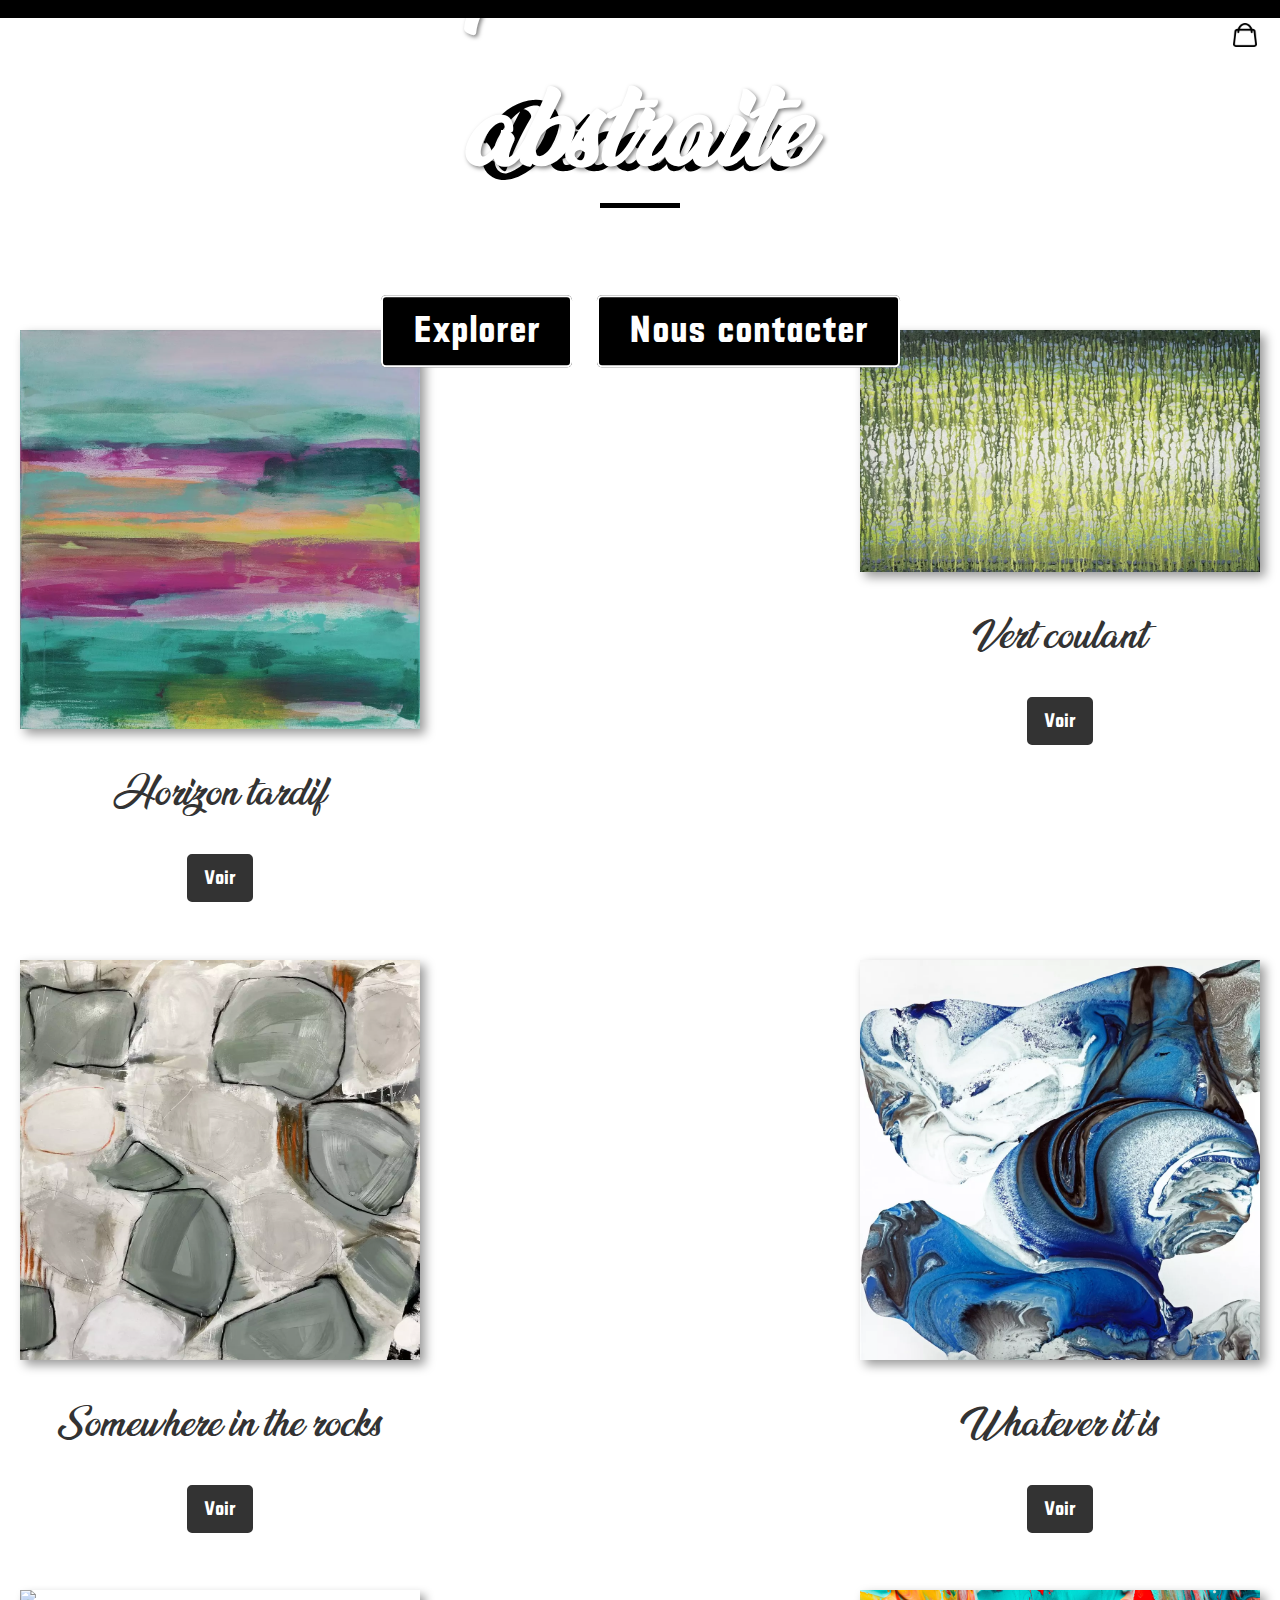
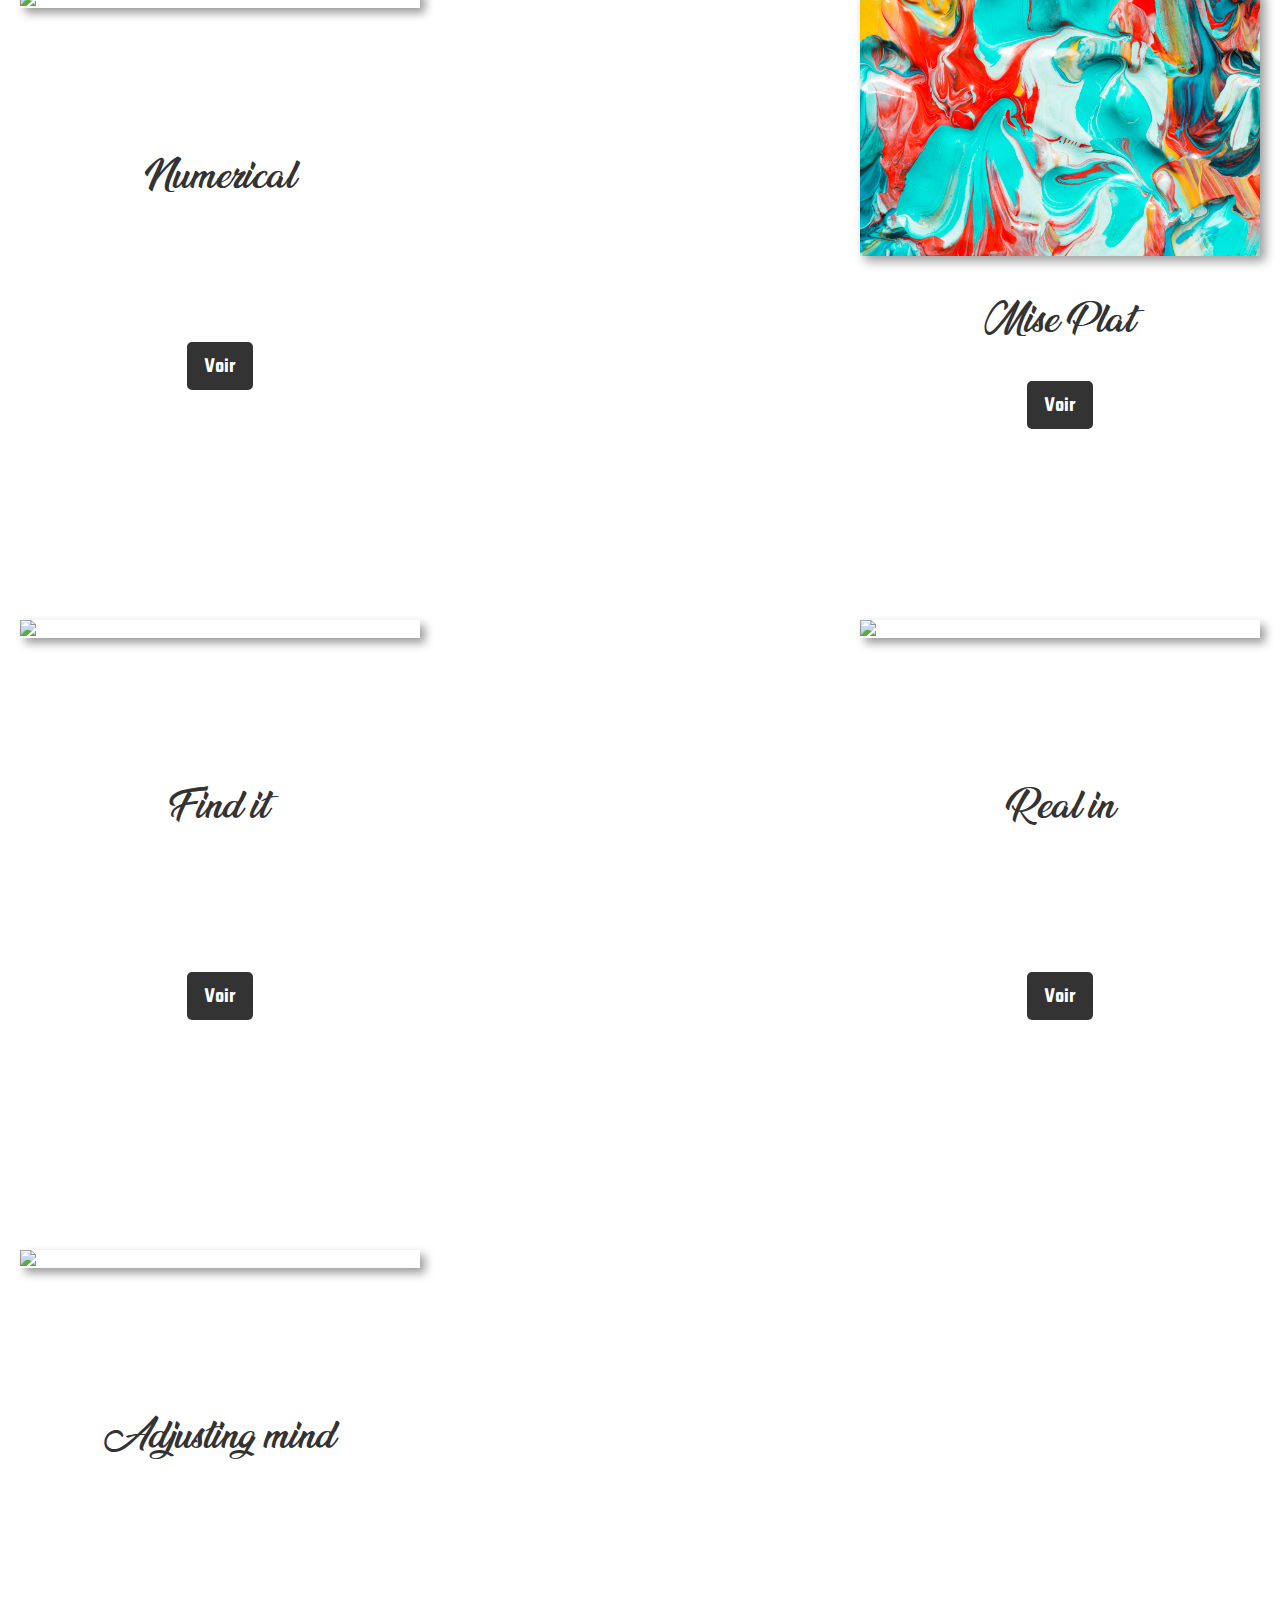
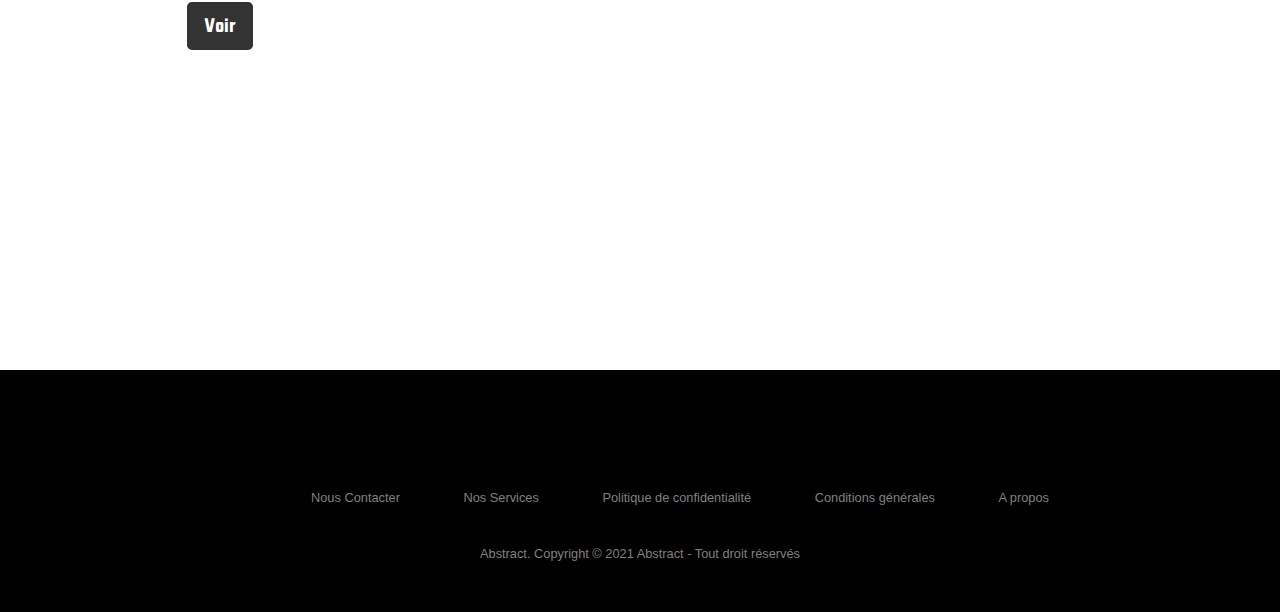
==== index.html @ 8846ce7d "Update and rename accueil.html to index.html" ====
<!DOCTYPE html>
<html>
<head>
    <title>Accueil</title>
    <link rel="stylesheet" href="accueil.css">
</head>
<body>
    <div id="photo-contain">
        <img id="photo" src="peinture-abstraite-toile.jpg" alt="Photo">
        <div id="logo">
            <a href="accueil.html" class="logo">Abstract.</a>
            <a href="panier.html" id="logo-link">
                <div id="logo-contain">
                    <img src="sac-a-main.png" alt="Logo" id="logo-top-right">
                </div>
            </a>
        </div>
        <div id="content">
            <h1 class="title">Achetez votre peinture abstraite</h1>
            <div id="button-contain">
                <a class="button" href="#discover-title">Explorer</a>
                <a class="button" href="autre-page.html">Nous contacter</a>
            </div>
        </div>
        <div id="black-bar"></div>
    </div>
    <h2 id="discover-title">Découvrir</h2>
    <div id="box-contain">
        <div class="box">
            <img src="photos_article_1/1120xAUTO_processed_art_2022_01_ea258ec7-8587-41ac-adff-08ef51278dc9-main-master.jpeg" alt="Image 1">
            <p>Horizon tardif</p>
            <a href="page_article_1.html" class="voir-button">Voir</a>
        </div>
        <div class="box"> 
            <img src="photos_article_2/1120xAUTO_processed_art_2022_01_66db294d-8dca-41bf-b1e5-d38fec950546-main-master.jpeg" alt="Image 2">
            <p>Vert coulant</p>
            <a href="page_article_2.html" class="voir-button">Voir</a>
        </div>
        <div class="box"> 
            <img src="photos_article_3/1120xAUTO_processed_art_2023_03_a0c05e18-d6f7-4e67-b605-edbe82fbefbd-main-master.jpeg" alt="Image 3">
            <p>Somewhere in the rocks</p>
            <a href="page_article_3.html" class="voir-button">Voir</a>
        </div>
        <div class="box"> 
            <img src="photo_article_4/1120xAUTO_processed_art_2022_03_87aee39a-a200-4c32-bcc0-c1d921a30d81-main-master.jpeg" alt="Image 4">
            <p>Whatever it is</p>
            <a href="page_article_4.html" class="voir-button">Voir</a>
        </div>
        <div class="box"> 
            <img src="bel-art-numerique-abstrait-geometrique-moderne-colore.jpg" alt="Image 4">
            <p>Numerical</p>
            <a href="lien_vers_page_voir.html" class="voir-button">Voir</a>
        </div>
        <div class="box"> 
            <img src="mise-plat-peinture-multicolore-creative-surface.jpg" alt="Image 4">
            <p>Mise Plat</p>
            <a href="lien_vers_page_voir.html" class="voir-button">Voir</a>
        </div>
        <div class="box"> 
            <img src="toile-fond-abstraite-aquarelle-encre-cree-design-grunge-dynamique-genere-par-ia.jpg" alt="Image 4">
            <p>Find it</p>
            <a href="lien_vers_page_voir.html" class="voir-button">Voir</a>
        </div>
        <div class="box"> 
            <img src="peinture-abstraite-toile.jpg" alt="Image 4">
            <p>Real in</p>
            <a href="lien_vers_page_voir.html" class="voir-button">Voir</a>
        </div>
        <div class="box"> 
            <img src="peinture-abstraite-toile.jpg" alt="Image 4">
            <p>Adjusting mind</p>
            <a href="lien_vers_page_voir.html" class="voir-button">Voir</a>
        </div>
    </div>
</body>
<body>
<footer>
<div class="footer">
<div class="row">
<a href="#"><i class="fa fa-facebook"></i></a>
<a href="#"><i class="fa fa-instagram"></i></a>
<a href="#"><i class="fa fa-youtube"></i></a>
<a href="#"><i class="fa fa-twitter"></i></a>
</div>

<div class="row">
<ul>
<li><a href="#">Nous Contacter</a></li>
<li><a href="#">Nos Services</a></li>
<li><a href="#">Politique de confidentialité</a></li>
<li><a href="#">Conditions générales</a></li>
<li><a href="#">A propos</a></li>
</ul>
</div>

<div class="row">
Abstract. Copyright © 2021 Abstract - Tout droit réservés 
</div>
</div>
</footer>
</html>
---- accueil.css ----
@font-face {
    font-family: yorkshire;
    src: url('/fonts/LTYorkshire-Regular.otf')
}
@font-face {
    font-family: ananda;
    src: url('/fonts/AnandaBlackPersonalUseRegular-rg9Rx.ttf')
}


body{
    margin: 0;
    padding: 0;
    overflow-x:hidden;
}



#photo-contain {
    text-align: center;
    position: relative;
    width: 100%;
    z-index: 0;

}
#photo {
    width: 100%;
    height: 900px;
    object-fit: cover;
    filter: brightness(40%); 
}
#logo-contain {
    position : fixed;
    top: 10px; 
    right: 10px;
    width: 50px; 
    height: 50px;
    display: flex;
    align-items: center;
    justify-content: center;
    background-color: #fff; 
    border-radius: 50%; 
    transition: transform 0.3s;

}


#logo-top-right { 
    z-index: 2; 
    width: 24px; 
    transition: transform 0.3s;

}
#logo-contain:hover {
    transform: scale(1.2); 
}
.logo {
    position: absolute;
    top: 0;
    width : auto;
    text-align: center;
    font-family: yorkshire;
    text-decoration: none;
    color: #fff;
    font-size: 24px;
    font-family: yorkshire;
    padding: 20px 0;
}

#content {
    position: absolute;
    top: 40%;
    left: 50%;
    transform: translate(-50%, -50%);
    text-align: center;
}
.title {
    font-size: 96px; 
    color: #fff; 
    text-shadow: 2px 2px 4px rgba(0, 0, 0, 0.5);
    margin-bottom: 100px; 
    font-family: ananda;
}
#button-contain {
    text-align: center;
    font-family : yorkshire;
}
.button {
    margin: 10px;
    padding: 15px 30px; 
    background-color: #000; 
    color: #fff; 
    border: 2px solid #fff; 
    border-radius: 5px;
    cursor: pointer;
    font-size: 38px; 
    text-decoration: none;
}

#black-bar {
    position: absolute;
    bottom: 0;
    left: 0;
    width: 100%;
    height: 50px; 
    background-color: #000; 
    z-index: 1; 
}

#discover-title {
    text-align: center;
    color: black;
    font-size: 74px;
    font-family: ananda;
    padding-bottom: 50px;
}

#discover-title:after {
    content: "";
    display: block;
    margin: 0 auto;
    width: 80px; 
    height: 5px; 
    background-color: black;
}
#box-contain {
    display: flex;
    justify-content: space-between;
    margin-top: 20px;
    flex-wrap: wrap;
    padding-bottom: 100px;

}

.box {
    height: 400px;
    flex: 0 1 calc(25% - 20px); 
    background-color: #fff; 
    color: #fff; 
    text-align: center;
    padding: 10px;
    margin-bottom: 20px; 
    text-align: center;
    display: flex;
    flex-direction: column;
    justify-content: space-between;
    align-items: center;
    margin-left: 10px;
    margin-right: 10px;
    padding-bottom : 200px;
}

.box img {
    width: 400px;
    max-height: 100%;
    box-shadow: 5px 5px 10px rgba(0, 0, 0, 0.4);
}
.voir-button {
    display: block;
    background-color: #333; 
    color: #fff; 
    text-align: right;
    text-decoration: none;
    padding: 10px 15px;
    border: 2px solid #333;
    border-radius: 5px;
    transition: background-color 0.3s, color 0.3s;
    font-family: yorkshire;
    font-size: 20px;
}

.voir-button:hover {
    background-color: #fff; 
    color: #333; 
    border: 2px solid #333;
}
.box p {
    font-size: 34px; 
    color: #333; 
    font-family: ananda;
    text-align: center ;
}
.box img:hover {
    transform: scale(1.05);
}


.footer{
    background:#000;
    padding:30px 0px;
    font-family: 'Play', sans-serif;
    text-align:center;
    }
    
    .footer .row{
    width:100%;
    margin:1% 0%;
    padding:0.6% 0%;
    color:gray;
    font-size:0.8em;
    }
    
    .footer .row a{
    text-decoration:none;
    color:gray;
    transition:0.5s;
    }
    
    .footer .row a:hover{
    color:#fff;
    }
    
    .footer .row ul{
    width:100%;

    }
    
    .footer .row ul li{
    display:inline-block;
    margin:0px 30px;

    }
    
    .footer .row a i{
    font-size:2em;
    margin:0% 1%;

    }
    
    @media (max-width:768px){
    .footer{
    text-align:left;
    padding:5%;
    }
    .footer .row ul li{
    display:block;
    margin:10px 0px;
    text-align:left;
    }
    .footer .row a i{
    margin:0% 3%;
    }
    }
    @media (max-width: 768px) {
        #photo-contain {
            text-align: center; 
        }
    
        #photo {
            height: auto; 
        }
    
        #logo-contain {
            position: static; 
            width: auto;
            height: auto;
            display: inline-block; 
            margin-top: 20px;
        }
    
        #logo-top-right {
            width: 24px;
            height: auto;
        }
    
        .logo {
            position: absolute;
            left: 50%; 
            transform: translateX(-50%);
        }
    
        #content {
            padding: 20px; 
        }
    
        .title {
            font-size: 36px; 
            margin-bottom: 50px;
        }
    
        #button-contain {
            display: flex;
            flex-direction: column; 
        }
    
        .button {
            margin: 10px;
            padding: 10px 20px; 
            font-size: 24px; 
        }
    

        #discover-title {
            font-size: 36px;
            padding-bottom: 20px; 
        }
    
        #discover-title:after {
            width: 40px;
            height: 3px; 
        }
    
        #box-contain {
            margin-left: 10px; 
            margin-right: 10px; 
            padding-bottom: 20px;
        }
    
        .box {
            width: calc(50% - 20px); 
            margin: 10px 0;
            padding-bottom: 0;
        }
    
        .box img {
            width: 100%; 
        }
    
        .voir-button {
            padding: 10px 15px;
            font-size: 20px;
        }
    
        .box p {
            font-size: 24px; 
        }
    
        .box img:hover {
            transform: none; 
        }
    
        .footer {
            padding: 20px 0; 
        }
    
        .footer .row {
            display: flex;
            flex-wrap: wrap;
            justify-content: center; 
        }
    
        .footer .row ul {
            margin: 0;
            padding: 0;
        }
    
        .footer .row ul li {
            display: inline-block;
            margin: 0 10px;
        }
    }
    
    
    @media (max-width: 480px) {
        .footer .row ul li {
            display: block; 
        }
    }
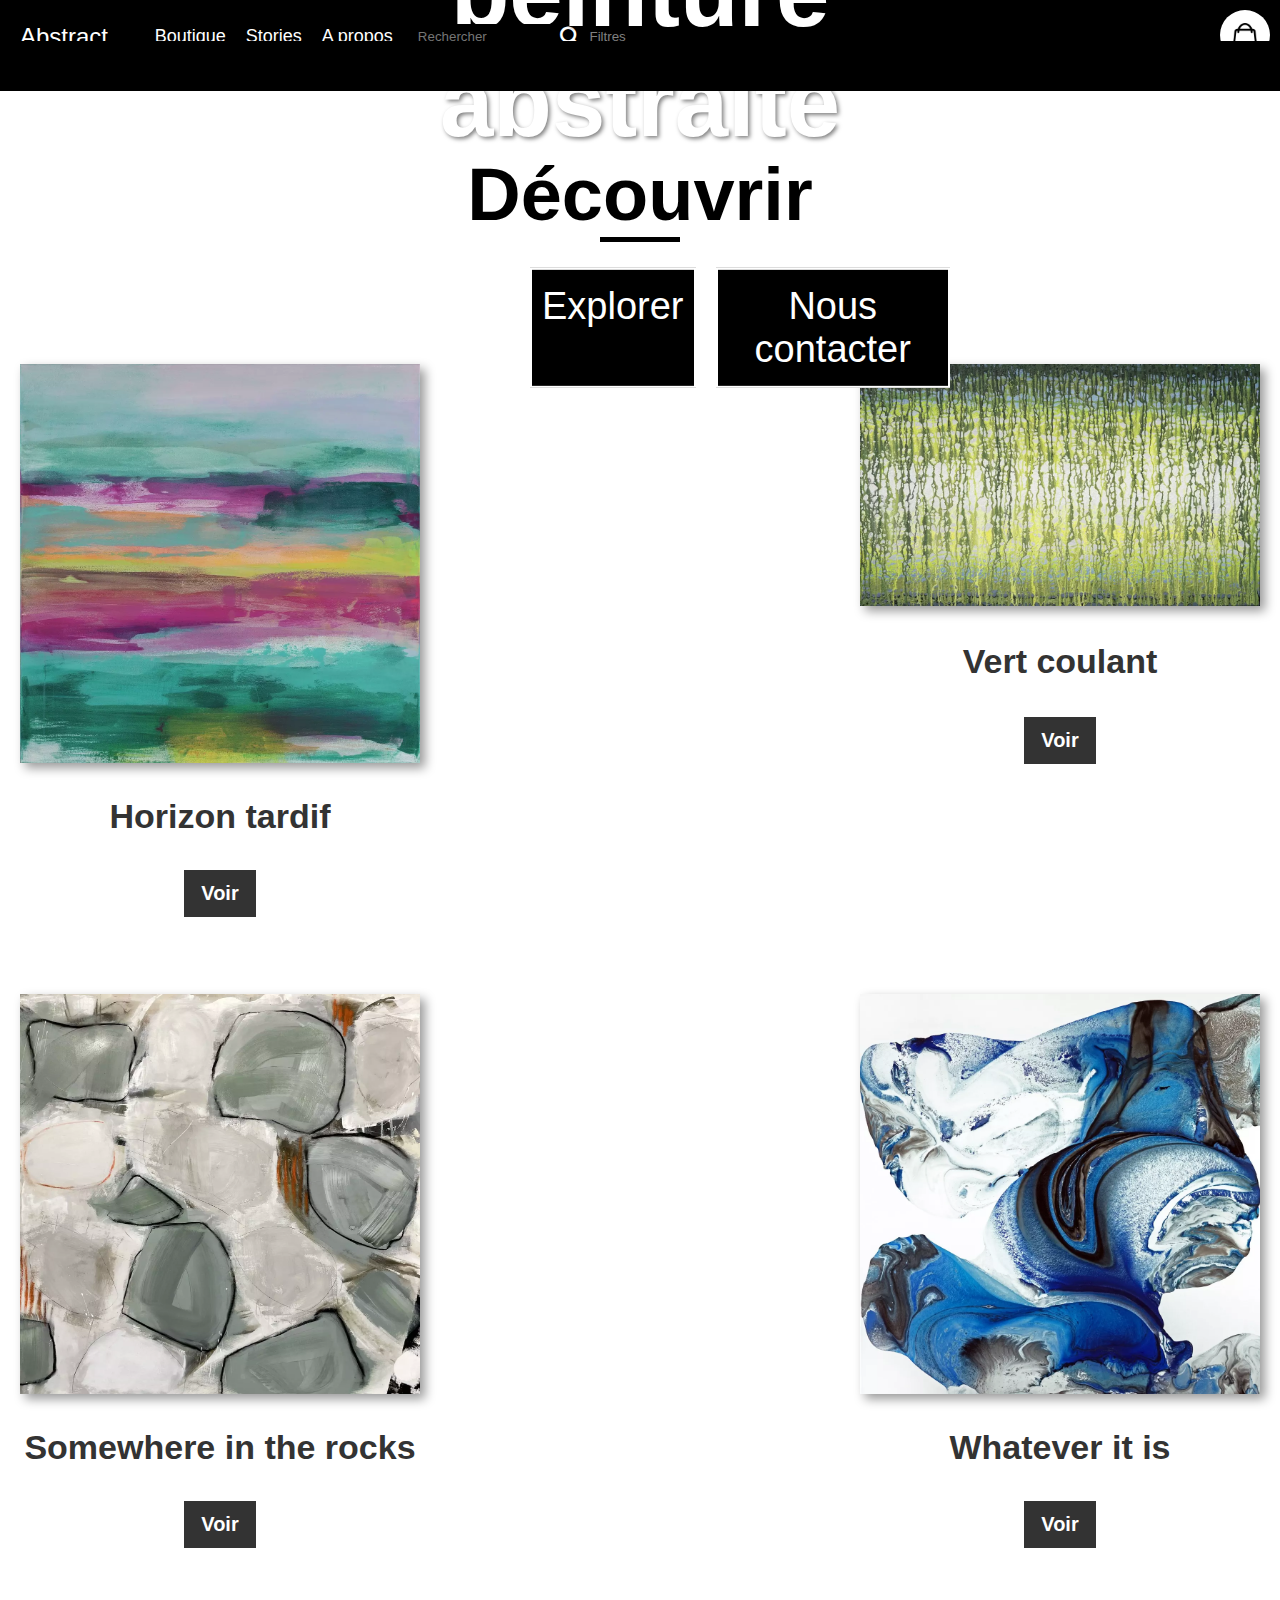
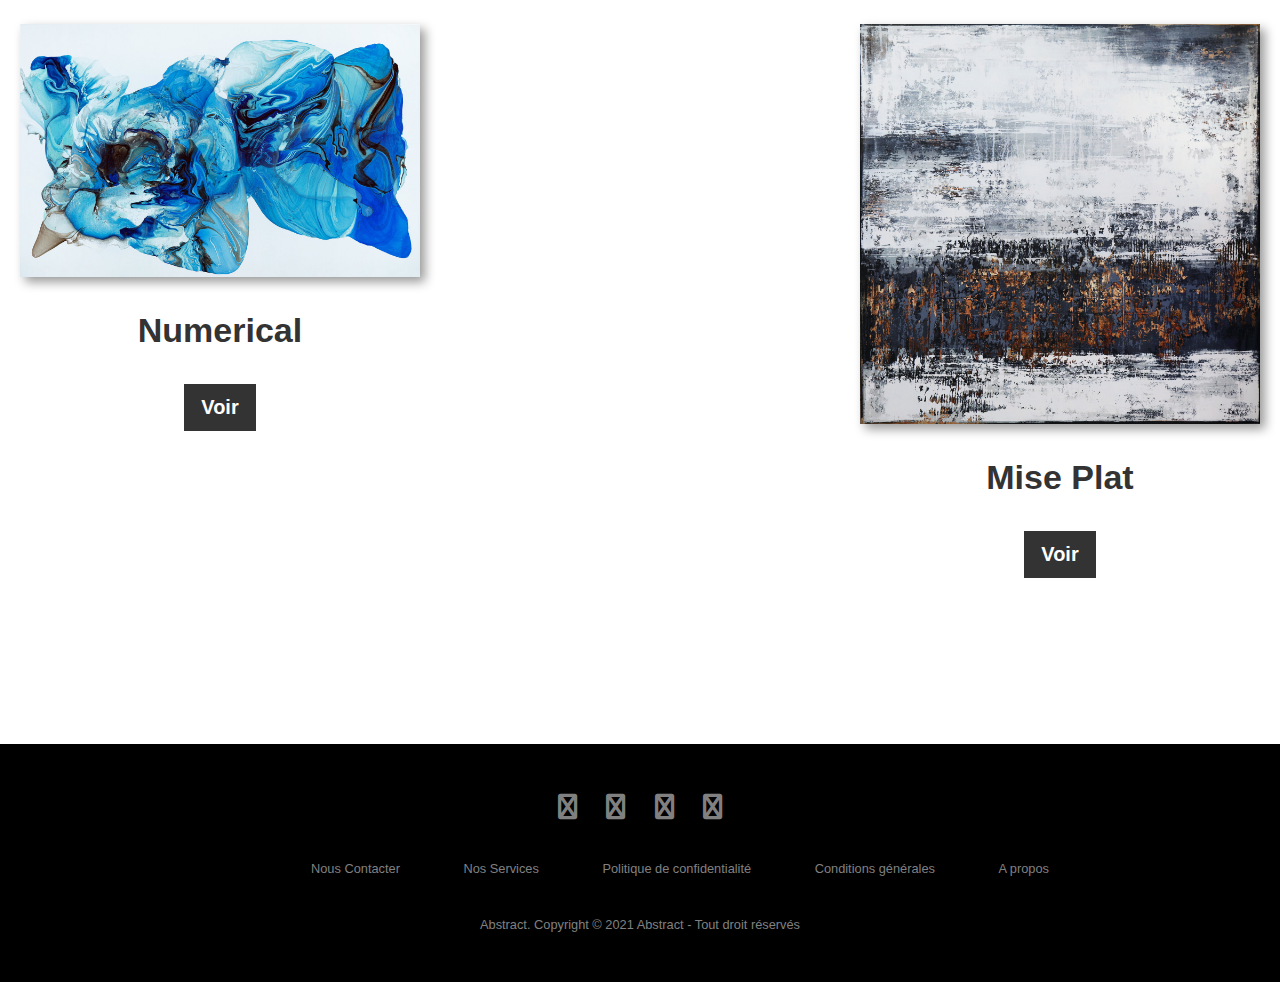
==== commit b82323e5: "Add files via upload" ====
--- a/index.html
+++ b/index.html
@@ -3,12 +3,48 @@
 <head>
     <title>Accueil</title>
     <link rel="stylesheet" href="accueil.css">
+    <link rel="stylesheet" href="https://cdnjs.cloudflare.com/ajax/libs/font-awesome/6.2.0/css/all.min.css">
+
 </head>
 <body>
+    <div class="navbar">
+        <a href="index.html" class="logo">Abstract.</a>
+        <ul class="nav-links">
+            <li><a href="#">Boutique</a></li>
+            <li><a href="#">Stories</a></li>
+            <li><a href="#">A propos</a></li>
+        </ul>
+        <div class="search-bar">
+            <input type="text" placeholder="Rechercher" id="searchInput">
+            <button><i class="fa fa-search"></i></button>
+            <button onclick="toggleFilters()">Filtres</button>
+        </div>
+    </div>
+    <div id="filterMenu" class="filter-menu">
+        <label for="filter1" class="checkbox-label">
+            <input type="checkbox" id="filter1" class="filter-checkbox">
+            <span class="checkmark"></span>
+            A accrocher
+        </label>
+        <label for="filter2" class="checkbox-label">
+            <input type="checkbox" id="filter2" class="filter-checkbox">
+            <span class="checkmark"></span>
+            A coller
+        </label>
+        <label for="filter3" class="checkbox-label">
+            <input type="checkbox" id="filter3" class="filter-checkbox">
+            <span class="checkmark"></span>
+            Couleurs chaudes
+        </label>
+        <label for="filter4" class="checkbox-label">
+            <input type="checkbox" id="filter4" class="filter-checkbox">
+            <span class="checkmark"></span>
+            Couleurs froides
+        </label>
+    </div>
     <div id="photo-contain">
         <img id="photo" src="peinture-abstraite-toile.jpg" alt="Photo">
         <div id="logo">
-            <a href="accueil.html" class="logo">Abstract.</a>
             <a href="panier.html" id="logo-link">
                 <div id="logo-contain">
                     <img src="sac-a-main.png" alt="Logo" id="logo-top-right">
@@ -47,29 +83,14 @@
             <a href="page_article_4.html" class="voir-button">Voir</a>
         </div>
         <div class="box"> 
-            <img src="bel-art-numerique-abstrait-geometrique-moderne-colore.jpg" alt="Image 4">
+            <img src="photo_article_5/1836739_18f300152059dc07ad456ccea117271e.jpeg" alt="Image 5">
             <p>Numerical</p>
-            <a href="lien_vers_page_voir.html" class="voir-button">Voir</a>
+            <a href="page_article_5.html" class="voir-button">Voir</a>
         </div>
         <div class="box"> 
-            <img src="mise-plat-peinture-multicolore-creative-surface.jpg" alt="Image 4">
+            <img src="photo_article_6/1884134_56ef74a64a15dcc5e7be8d62e2587abe.jpeg" alt="Image 6">
             <p>Mise Plat</p>
-            <a href="lien_vers_page_voir.html" class="voir-button">Voir</a>
-        </div>
-        <div class="box"> 
-            <img src="toile-fond-abstraite-aquarelle-encre-cree-design-grunge-dynamique-genere-par-ia.jpg" alt="Image 4">
-            <p>Find it</p>
-            <a href="lien_vers_page_voir.html" class="voir-button">Voir</a>
-        </div>
-        <div class="box"> 
-            <img src="peinture-abstraite-toile.jpg" alt="Image 4">
-            <p>Real in</p>
-            <a href="lien_vers_page_voir.html" class="voir-button">Voir</a>
-        </div>
-        <div class="box"> 
-            <img src="peinture-abstraite-toile.jpg" alt="Image 4">
-            <p>Adjusting mind</p>
-            <a href="lien_vers_page_voir.html" class="voir-button">Voir</a>
+            <a href="page_article_6.html" class="voir-button">Voir</a>
         </div>
     </div>
 </body>
@@ -98,4 +119,5 @@
 </div>
 </div>
 </footer>
-</html>
+<script src="accueil.js"></script>
+</html>--- a/accueil.css
+++ b/accueil.css
@@ -14,7 +14,142 @@
     overflow-x:hidden;
 }
 
-
+.navbar {
+    background-color: #000;
+    color: #fff;
+    display: flex;
+    align-items: center;
+    padding: 10px 20px;
+    font-family: Arial, Helvetica, sans-serif;
+}
+
+
+.logo {
+    font-family: Arial, Helvetica, sans-serif;
+    text-decoration: none;
+    color: #fff;
+    font-size: 24px;
+}
+
+
+.nav-links {
+    display: flex;
+    align-items: center;
+}
+
+.nav-links ul {
+    list-style: none;
+    display: flex;
+    margin-right: 20px;
+}
+
+.nav-links li {
+    list-style: none;
+    margin-right: 20px;
+}
+
+.nav-links a {
+    text-decoration: none;
+    color: #fff;
+    font-size: 18px;
+}
+
+
+.search-bar {
+    display: flex;
+    align-items: center;
+}
+
+.search-bar input {
+    background-color: #000;
+    color: #fff;
+    border: none;
+    padding: 5px;
+    width: 50%;
+    z-index: 22;
+}
+
+.search-bar button {
+    background-color: #000;
+    color: gray;
+    border: none;
+    padding: 5px;
+    cursor: pointer;
+}
+
+
+.search-bar button i {
+    font-size: 20px;
+    color : #fff;
+}
+
+.filter-menu {
+    display : none;
+    background: #f0f0f0;
+    width: 100%;
+    padding: 10px;
+    box-sizing: border-box;
+    font-family: Arial, Helvetica, sans-serif;
+
+}
+
+
+.filter-menu button {
+    cursor: pointer;
+    background: #000;
+    color: #fff;
+    border: none;
+    padding: 5px 10px;
+    margin-bottom: 10px;
+}
+
+
+.filter-content {
+    display: none;
+    padding: 10px;
+
+}
+.checkbox-label {
+    position: relative;
+    cursor: pointer;
+    padding-left: 35px;
+    margin-bottom: 12px;
+    display: block;
+}
+
+.filter-checkbox {
+    display: none;
+}
+
+
+.checkmark {
+    position: absolute;
+    top: 0;
+    left: 0;
+    height: 25px;
+    width: 25px;
+    background-color: #eee; 
+    border: 1px solid #ccc; 
+}
+
+
+.checkmark:after {
+    content: "";
+    position: absolute;
+    display: none;
+    left: 9px;
+    top: 5px;
+    width: 6px;
+    height: 12px;
+    border: solid black; 
+    border-width: 0 3px 3px 0;
+    transform: rotate(45deg);
+}
+
+
+.filter-checkbox:checked ~ .checkmark:after {
+    display: block;
+}
 
 #photo-contain {
     text-align: center;
@@ -54,18 +189,7 @@
 #logo-contain:hover {
     transform: scale(1.2); 
 }
-.logo {
-    position: absolute;
-    top: 0;
-    width : auto;
-    text-align: center;
-    font-family: yorkshire;
-    text-decoration: none;
-    color: #fff;
-    font-size: 24px;
-    font-family: yorkshire;
-    padding: 20px 0;
-}
+
 
 #content {
     position: absolute;
@@ -79,22 +203,28 @@
     color: #fff; 
     text-shadow: 2px 2px 4px rgba(0, 0, 0, 0.5);
     margin-bottom: 100px; 
-    font-family: ananda;
+    font-family: Arial, Helvetica, sans-serif;
 }
 #button-contain {
-    text-align: center;
-    font-family : yorkshire;
+    display:flex ; 
+    text-align: center;
+    font-family : Arial, Helvetica, sans-serif;
+    margin-left: 200px;
 }
 .button {
     margin: 10px;
-    padding: 15px 30px; 
+    padding: 15px 10px; 
     background-color: #000; 
     color: #fff; 
     border: 2px solid #fff; 
-    border-radius: 5px;
     cursor: pointer;
     font-size: 38px; 
     text-decoration: none;
+}
+
+.button:hover{
+    background-color: #fff; 
+    color: #000; 
 }
 
 #black-bar {
@@ -111,7 +241,7 @@
     text-align: center;
     color: black;
     font-size: 74px;
-    font-family: ananda;
+    font-family: Arial, Helvetica, sans-serif;
     padding-bottom: 50px;
 }
 
@@ -148,6 +278,7 @@
     margin-left: 10px;
     margin-right: 10px;
     padding-bottom : 200px;
+    font-weight: bold;
 }
 
 .box img {
@@ -163,9 +294,8 @@
     text-decoration: none;
     padding: 10px 15px;
     border: 2px solid #333;
-    border-radius: 5px;
     transition: background-color 0.3s, color 0.3s;
-    font-family: yorkshire;
+    font-family: Arial, Helvetica, sans-serif;
     font-size: 20px;
 }
 
@@ -177,7 +307,7 @@
 .box p {
     font-size: 34px; 
     color: #333; 
-    font-family: ananda;
+    font-family: Arial, Helvetica, sans-serif;
     text-align: center ;
 }
 .box img:hover {
@@ -227,132 +357,68 @@
 
     }
     
-    @media (max-width:768px){
-    .footer{
-    text-align:left;
-    padding:5%;
-    }
-    .footer .row ul li{
-    display:block;
-    margin:10px 0px;
-    text-align:left;
-    }
-    .footer .row a i{
-    margin:0% 3%;
-    }
-    }
-    @media (max-width: 768px) {
-        #photo-contain {
-            text-align: center; 
-        }
-    
-        #photo {
-            height: auto; 
-        }
-    
-        #logo-contain {
-            position: static; 
-            width: auto;
-            height: auto;
-            display: inline-block; 
-            margin-top: 20px;
-        }
-    
-        #logo-top-right {
-            width: 24px;
-            height: auto;
-        }
-    
-        .logo {
-            position: absolute;
-            left: 50%; 
-            transform: translateX(-50%);
-        }
-    
-        #content {
-            padding: 20px; 
-        }
-    
-        .title {
-            font-size: 36px; 
-            margin-bottom: 50px;
-        }
-    
-        #button-contain {
-            display: flex;
-            flex-direction: column; 
-        }
-    
-        .button {
-            margin: 10px;
-            padding: 10px 20px; 
-            font-size: 24px; 
-        }
-    
-
-        #discover-title {
-            font-size: 36px;
-            padding-bottom: 20px; 
-        }
-    
-        #discover-title:after {
-            width: 40px;
-            height: 3px; 
-        }
-    
-        #box-contain {
-            margin-left: 10px; 
-            margin-right: 10px; 
-            padding-bottom: 20px;
-        }
-    
-        .box {
-            width: calc(50% - 20px); 
-            margin: 10px 0;
-            padding-bottom: 0;
-        }
-    
-        .box img {
-            width: 100%; 
-        }
-    
-        .voir-button {
-            padding: 10px 15px;
-            font-size: 20px;
-        }
-    
-        .box p {
-            font-size: 24px; 
-        }
-    
-        .box img:hover {
-            transform: none; 
-        }
-    
-        .footer {
-            padding: 20px 0; 
-        }
-    
-        .footer .row {
-            display: flex;
-            flex-wrap: wrap;
-            justify-content: center; 
-        }
-    
-        .footer .row ul {
-            margin: 0;
-            padding: 0;
-        }
-    
-        .footer .row ul li {
-            display: inline-block;
-            margin: 0 10px;
-        }
-    }
-    
-    
-    @media (max-width: 480px) {
-        .footer .row ul li {
-            display: block; 
-        }
-    }
+@media only screen and (max-width: 600px) {
+    .title {
+        font-size: 40px;
+        margin-bottom: 50px;
+    }
+
+    .button {
+        padding: 10px 20px;
+        font-size: 18px;
+    }
+    #button-contain .button {
+        padding: 10px 20px;
+        font-size: 18px;
+    }
+
+    #button-contain .button:first-child {
+        margin-right: 10px;
+    }
+
+    #button-contain {
+        display: flex;
+        justify-content: center;
+    }
+
+    #discover-title {
+        font-size: 40px;
+        padding-bottom: 20px;
+    }
+
+    #box-contain {
+        flex-direction: column;
+        margin-top: 10px;
+    }
+
+    .box {
+        height: auto;
+        flex: 0 1 100%;
+        margin-left: 0;
+        margin-right: 0;
+        padding-bottom: 20px;
+    }
+
+    .box img {
+        width: 100%;
+    }
+
+    .voir-button {
+        font-size: 16px;
+        padding: 5px 10px;
+    }
+
+    .box p {
+        font-size: 24px;
+    }
+
+    .footer .row ul {
+        text-align: center;
+    }
+
+    .footer .row ul li {
+        display: block;
+        margin: 10px 0;
+    }
+}
+    
